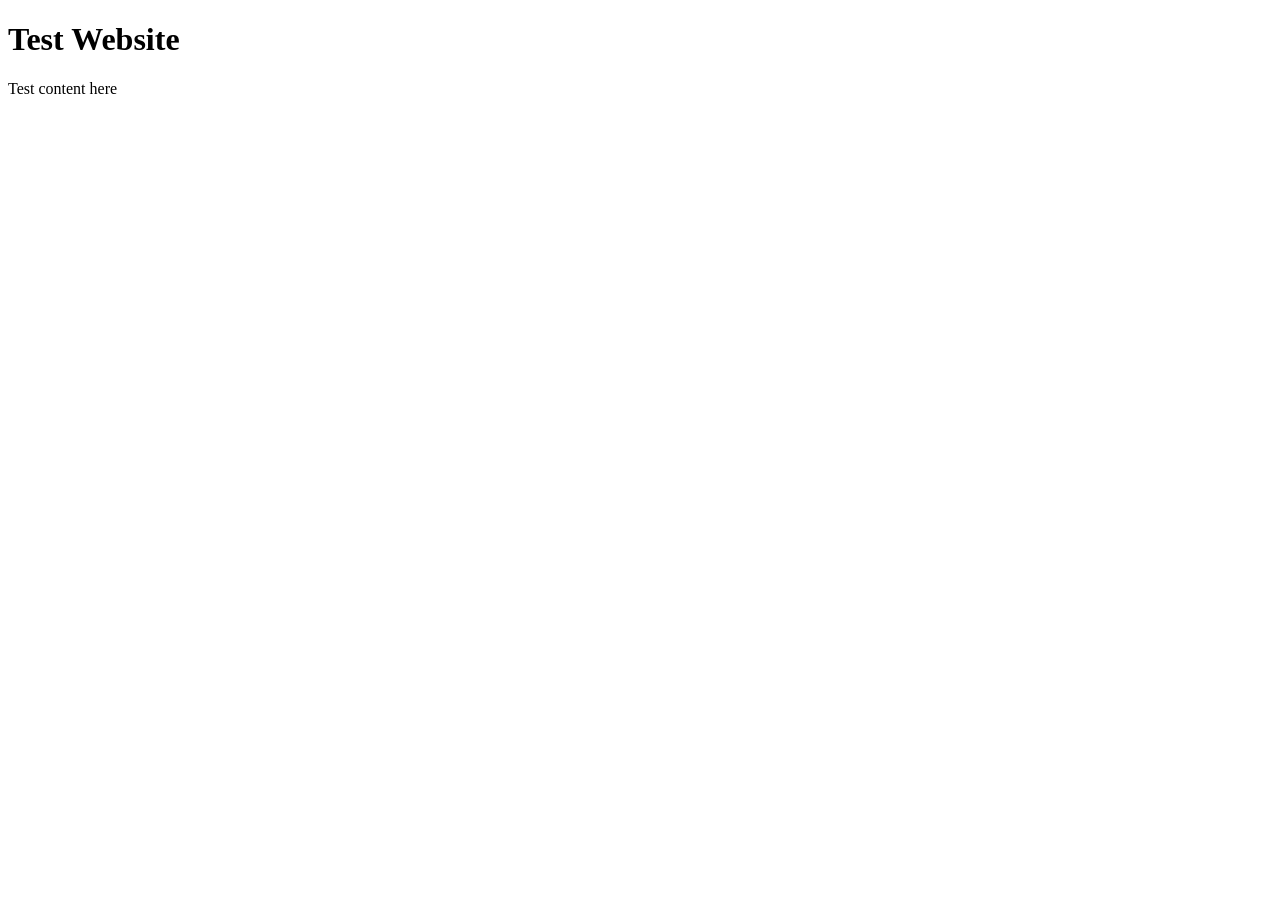
==== index.html @ 0eea60d4 "Add test page" ====
<!doctype html>
<html>
  <head>
    <title>Test Site</title>
    <meta name="viewport" content="width=device-width, initial-scale=1.0" />
  </head>
  <body>
    <h1>Test Website</h1>
    <p>Test content here</p>
  </body>
</html>
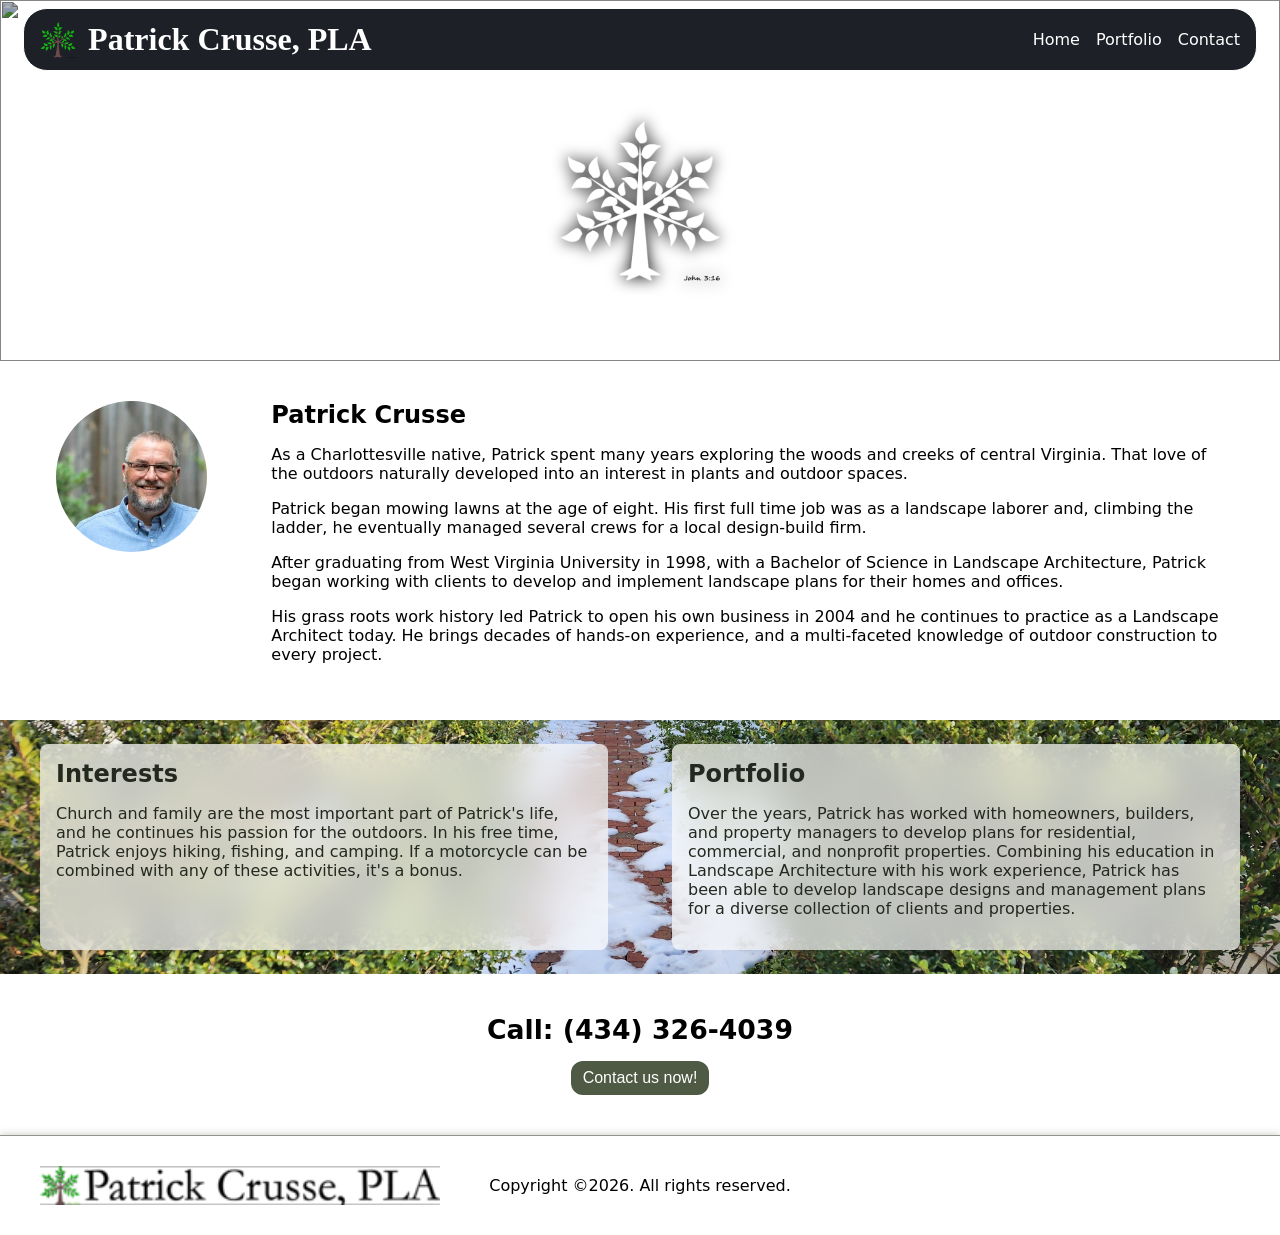
==== commit cdb91208: "Add initial content" ====
--- a/index.html
+++ b/index.html
@@ -2,10 +2,113 @@
 <html>
   <head>
     <title>Test Site</title>
+    <link rel="stylesheet" type="text/css" href="styles.css" />
     <meta name="viewport" content="width=device-width, initial-scale=1.0" />
   </head>
   <body>
-    <h1>Test Website</h1>
-    <p>Test content here</p>
+    <header>
+      <div class="header-logo">
+        <img src="images/logo_square.webp" />
+        <h1>Patrick Crusse, PLA</h1>
+      </div>
+
+      <nav>
+        <a>Home</a>
+        <a>Portfolio</a>
+        <a>Contact</a>
+      </nav>
+    </header>
+
+    <main>
+      <section class="logo-header">
+        <img class="content-background" src="images/home-background.jpg" />
+        <div class="content-wrapper logo-row">
+          <img src="images/logo_square.webp" />
+        </div>
+      </section>
+
+      <section class="about-me">
+        <div class="content-wrapper">
+          <div class="about-me-row card">
+            <img class="headshot" src="images/headshot.jpg" />
+            <div>
+              <h2>Patrick Crusse</h2>
+              <p>
+                As a Charlottesville native, Patrick spent many years exploring
+                the woods and creeks of central Virginia. That love of the
+                outdoors naturally developed into an interest in plants and
+                outdoor spaces.
+              </p>
+
+              <p>
+                Patrick began mowing lawns at the age of eight. His first full
+                time job was as a landscape laborer and, climbing the ladder, he
+                eventually managed several crews for a local design-build firm.
+              </p>
+
+              <p>
+                After graduating from West Virginia University in 1998, with a
+                Bachelor of Science in Landscape Architecture, Patrick began
+                working with clients to develop and implement landscape plans
+                for their homes and offices.
+              </p>
+
+              <p>
+                His grass roots work history led Patrick to open his own
+                business in 2004 and he continues to practice as a Landscape
+                Architect today. He brings decades of hands-on experience, and a
+                multi-faceted knowledge of outdoor construction to every
+                project.
+              </p>
+            </div>
+          </div>
+        </div>
+      </section>
+
+      <section class="about-me">
+        <img class="content-background" src="images/walkway-bushes.jpg" />
+
+        <div class="content-wrapper about-me-row">
+          <div class="card translucent">
+            <h2>Interests</h2>
+
+            <p>
+              Church and family are the most important part of Patrick's life,
+              and he continues his passion for the outdoors. In his free time,
+              Patrick enjoys hiking, fishing, and camping. If a motorcycle can
+              be combined with any of these activities, it's a bonus.
+            </p>
+          </div>
+          <div class="card translucent">
+            <h2>Portfolio</h2>
+
+            <p>
+              Over the years, Patrick has worked with homeowners, builders, and
+              property managers to develop plans for residential, commercial,
+              and nonprofit properties. Combining his education in Landscape
+              Architecture with his work experience, Patrick has been able to
+              develop landscape designs and management plans for a diverse
+              collection of clients and properties.
+            </p>
+          </div>
+        </div>
+      </section>
+
+      <section class="contact-us">
+        <div class="content-wrapper">
+          <p class="phone-number">Call: (434) 326-4039</p>
+
+          <button class="contact-us-button">Contact us now!</button>
+        </div>
+      </section>
+    </main>
+
+    <footer>
+      <div class="content-wrapper">
+        <img src="images/logo-text.png" />
+        <p>Copyright ©2026. All rights reserved.</p>
+        <span></span>
+      </div>
+    </footer>
   </body>
 </html>
--- a/styles.css
+++ b/styles.css
@@ -0,0 +1,214 @@
+html,
+body {
+	margin: 0;
+	padding: 0;
+	font-family:
+		system-ui,
+		-apple-system,
+		BlinkMacSystemFont,
+		"Segoe UI",
+		Roboto,
+		Oxygen,
+		Ubuntu,
+		Cantarell,
+		"Open Sans",
+		"Helvetica Neue",
+		sans-serif;
+
+	--max-width: 1200px;
+}
+
+header {
+	position: fixed;
+	inset: 8px;
+	bottom: unset;
+	z-index: 100;
+
+	display: flex;
+	justify-content: space-between;
+	align-items: center;
+
+	background-color: #1d2027;
+	color: white;
+	max-width: var(--max-width);
+	margin: 0 auto;
+	padding: 12px 1em;
+	border: 1px solid white;
+	border-radius: 24px;
+
+	.header-logo {
+		display: flex;
+		align-items: center;
+		gap: 12px;
+		font-family: serif;
+
+		img {
+			height: 2lh;
+			min-height: 0;
+		}
+	}
+
+	@media screen and (max-width: 600px) {
+		h1 {
+			font-size: 20pt;
+		}
+
+		nav {
+			display: none
+		}
+	}
+}
+
+h1,
+h2,
+h3 {
+	margin: 0;
+}
+
+button {
+	border: none;
+	background: rgb(78, 90, 68);
+	color: white;
+	border-radius: 12px;
+	padding: 8px 12px;
+}
+
+nav {
+	display: flex;
+	align-items: center;
+	gap: 16px;
+}
+
+section {
+	position: relative;
+	padding: 16px 0;
+}
+
+.content-background {
+	position: absolute;
+	inset: 0;
+	z-index: -1;
+	width: 100%;
+	height: 100%;
+	object-fit: cover;
+}
+
+.content-wrapper {
+	max-width: var(--max-width);
+	margin: auto;
+	padding: 8px;
+}
+
+.card {
+	background: white;
+	padding: 16px;
+	border-radius: 8px;
+
+	&.translucent {
+		color: rgb(36, 41, 32);
+		background: #ffffffb0;
+		backdrop-filter: blur(16px);
+	}
+}
+
+.logo-header {
+	padding-top: 3lh;
+
+	.logo-row {
+		padding: 64px 0;
+		display: flex;
+		justify-content: center;
+
+		img {
+			max-height: 160px;
+			filter: brightness(100) drop-shadow(0 0 8px black);
+		}
+	}
+
+	.content-background {
+		filter: brightness(0.7);
+	}
+}
+
+.about-me {
+	.about-me-row {
+		display: flex;
+		align-items: stretch;
+		gap: 64px;
+
+		.card {
+			flex: 1;
+		}
+	}
+
+	.headshot {
+		height: 100%;
+		max-height: 320px;
+		width: auto;
+		min-width: 0;
+		aspect-ratio: 1;
+		object-fit: cover;
+		border-radius: 50%;
+	}
+
+
+
+	@media screen and (max-width: 600px) {
+		.about-me-row {
+			flex-direction: column;
+			gap: 16px;
+		}
+
+		.headshot {
+			max-height: 120px;
+			align-self: flex-start;
+		}
+	}
+}
+
+.contact-us {
+	margin: 16px 0;
+
+	.content-wrapper {
+		display: flex;
+		flex-direction: column;
+		align-items: center;
+		gap: 16px;
+
+		p {
+			margin: 0;
+		}
+
+		.phone-number {
+			font-weight: bold;
+			font-size: 20pt;
+		}
+
+		button {
+			font-size: 12pt;
+		}
+	}
+}
+
+footer {
+	padding: 16px 0;
+	border-top: 1px solid #24292080;
+	box-shadow: 0 0 8px #24292040;
+
+	.content-wrapper {
+		display: flex;
+		justify-content: space-between;
+		align-items: center;
+		text-align: center;
+
+		&>* {
+			flex: 1;
+		}
+	}
+
+	@media screen and (max-width: 600px) {
+		.content-wrapper {
+			flex-direction: column;
+		}
+	}
+}
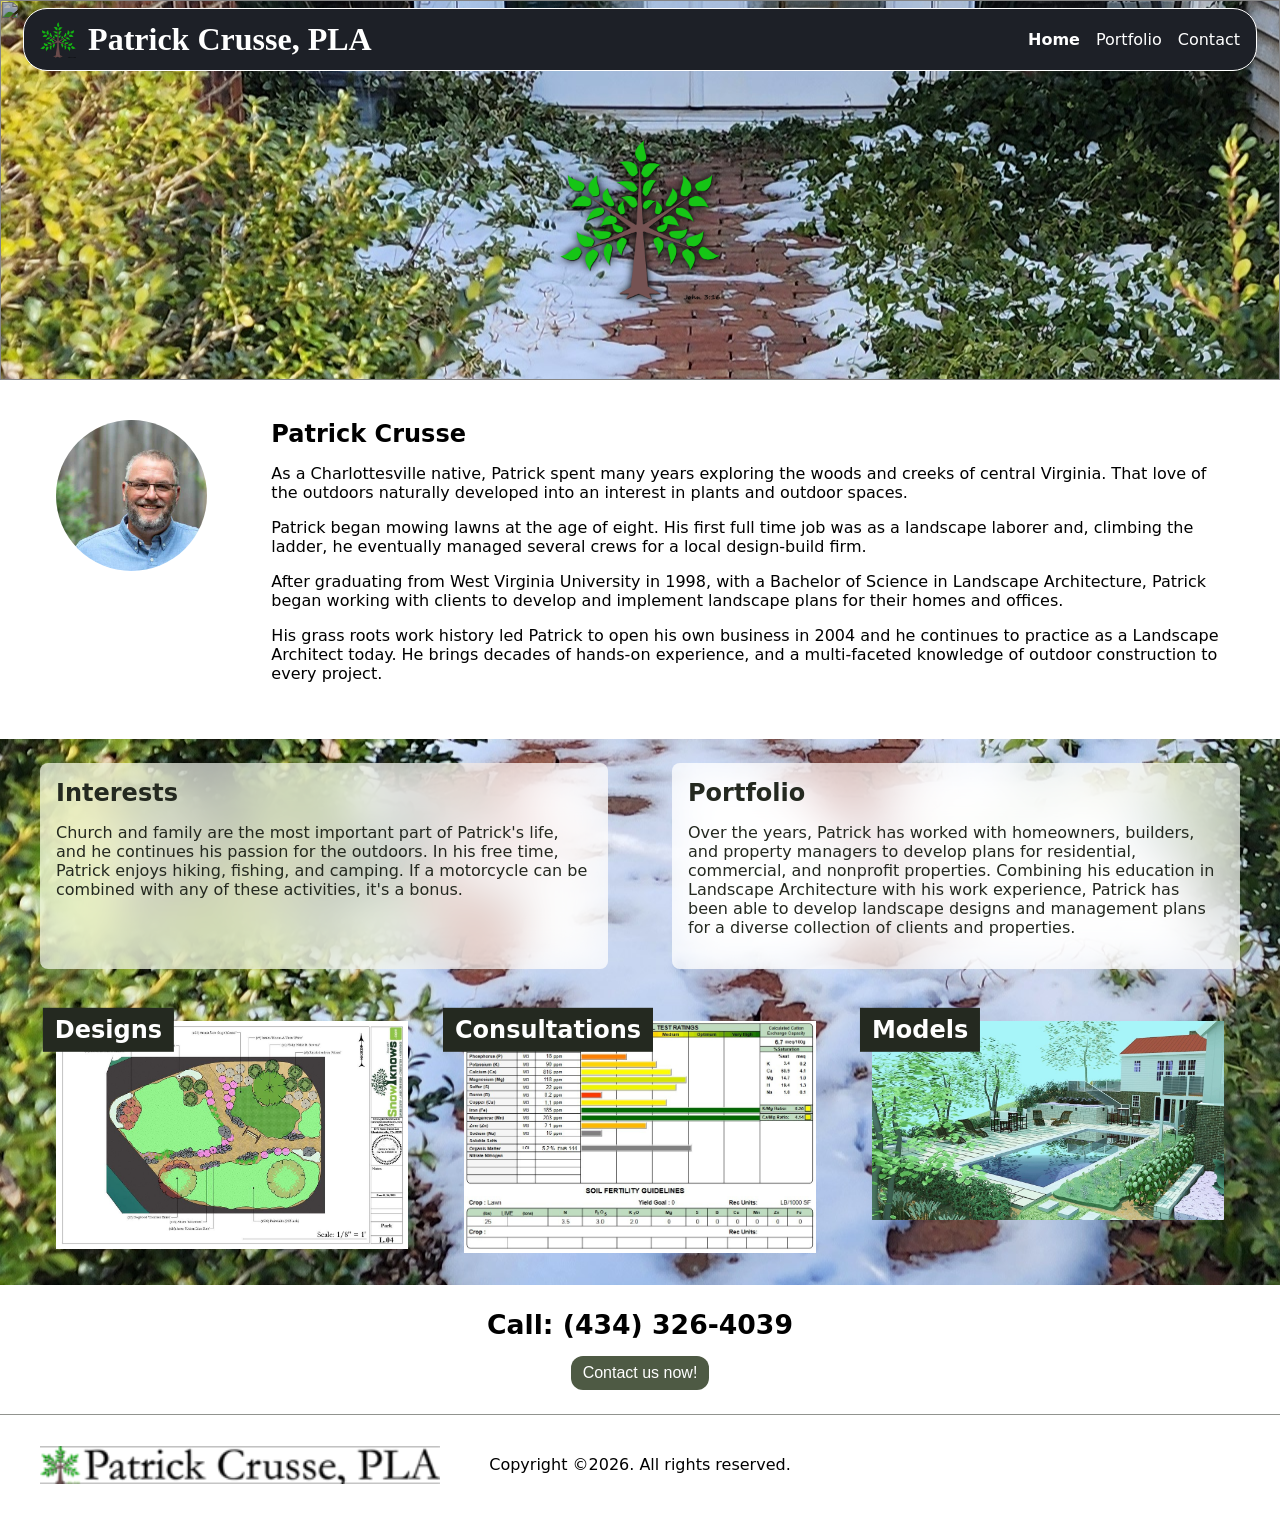
==== commit cc6d5756: "Add portfolio page and Pantops/Earlysville portfolios" ====
--- a/index.html
+++ b/index.html
@@ -1,8 +1,9 @@
 <!doctype html>
 <html>
   <head>
-    <title>Test Site</title>
-    <link rel="stylesheet" type="text/css" href="styles.css" />
+    <title>Patrick Crusse, PLA</title>
+    <link rel="stylesheet" type="text/css" href="styles/global.css" />
+    <link rel="icon" type="image/x-icon" href="/images/logo_square.webp" />
     <meta name="viewport" content="width=device-width, initial-scale=1.0" />
   </head>
   <body>
@@ -13,13 +14,15 @@
       </div>
 
       <nav>
-        <a>Home</a>
-        <a>Portfolio</a>
+        <a class="selected">Home</a>
+        <a href="portfolio/index.html">Portfolio</a>
         <a>Contact</a>
       </nav>
     </header>
 
     <main>
+      <img class="page-background" src="images/walkway-bushes.jpg" />
+
       <section class="logo-header">
         <img class="content-background" src="images/home-background.jpg" />
         <div class="content-wrapper logo-row">
@@ -65,9 +68,7 @@
         </div>
       </section>
 
-      <section class="about-me">
-        <img class="content-background" src="images/walkway-bushes.jpg" />
-
+      <section class="interests-portfolio">
         <div class="content-wrapper about-me-row">
           <div class="card translucent">
             <h2>Interests</h2>
@@ -94,6 +95,23 @@
         </div>
       </section>
 
+      <section class="services">
+        <div class="content-wrapper">
+          <div class="service-container">
+            <p>Designs</p>
+            <img src="images/design.jpg" />
+          </div>
+          <div class="service-container">
+            <p>Consultations</p>
+            <img src="images/consult.jpg" />
+          </div>
+          <div class="service-container">
+            <p>Models</p>
+            <img src="images/model.jpg" />
+          </div>
+        </div>
+      </section>
+
       <section class="contact-us">
         <div class="content-wrapper">
           <p class="phone-number">Call: (434) 326-4039</p>
--- a/styles/global.css
+++ b/styles/global.css
@@ -0,0 +1,305 @@
+html,
+body {
+
+	margin: 0;
+	padding: 0;
+	font-family:
+		system-ui,
+		-apple-system,
+		BlinkMacSystemFont,
+		"Segoe UI",
+		Roboto,
+		Oxygen,
+		Ubuntu,
+		Cantarell,
+		"Open Sans",
+		"Helvetica Neue",
+		sans-serif;
+
+	--max-width: 1200px;
+}
+
+body {
+	--header-height: 4lh;
+
+	@media screen and (max-width: 600px) {
+		--header-height: 5lh;
+
+		header {
+			display: flex;
+			flex-direction: column;
+			gap: 8px;
+		}
+
+		h1 {
+			font-size: 20pt;
+		}
+	}
+}
+
+header {
+	position: fixed;
+	inset: 8px;
+	bottom: unset;
+	z-index: 100;
+
+	display: flex;
+	justify-content: space-between;
+	align-items: center;
+
+	background-color: #1d2027;
+	color: white;
+	max-width: var(--max-width);
+	margin: 0 auto;
+	padding: 12px 1em;
+	border: 1px solid white;
+	border-radius: 24px;
+
+	.header-logo {
+		display: flex;
+		align-items: center;
+		gap: 12px;
+		font-family: serif;
+
+		img {
+			height: 2lh;
+			min-height: 0;
+		}
+	}
+}
+
+h1,
+h2,
+h3 {
+	margin: 0;
+}
+
+button {
+	border: none;
+	background: rgb(78, 90, 68);
+	color: white;
+	border-radius: 12px;
+	padding: 8px 12px;
+}
+
+nav {
+	display: flex;
+	align-items: center;
+	gap: 16px;
+
+	.selected {
+		font-weight: bold;
+	}
+
+	a {
+		color: white;
+		text-decoration: none;
+		cursor: default;
+
+		&:link:hover {
+			text-decoration: underline;
+			cursor: pointer;
+		}
+	}
+}
+
+.page-background {
+	position: fixed;
+	z-index: -1;
+	inset: 0;
+	transform: translate(-30%, -20%);
+}
+
+section {
+	position: relative;
+	padding: 16px 0;
+	overflow: hidden;
+
+	&:first-of-type {
+		padding-top: var(--header-height);
+	}
+}
+
+.page-background {
+
+	position: fixed;
+	inset: 0;
+	/* background-image: url("/portfolio/rio/foliage.jpg");
+	background-attachment: fixed;
+	background-size: cover;
+	background-position: center; */
+	min-height: 100vh;
+
+}
+
+.content-background {
+	--blur: 0px;
+	z-index: -1;
+	position: absolute;
+	inset: calc(var(--blur) * -1);
+	width: calc(100% + var(--blur));
+	height: calc(100% + var(--blur));
+	object-fit: cover;
+	clip-path: fill-box;
+}
+
+.content-wrapper {
+	max-width: var(--max-width);
+	margin: auto;
+	padding: 8px;
+}
+
+.card {
+	background: white;
+	padding: 16px;
+	border-radius: 8px;
+
+	&.translucent {
+		color: rgb(36, 41, 32);
+		background: #ffffffa0;
+		backdrop-filter: brightness(1.5) blur(24px);
+	}
+}
+
+.logo-header {
+	.logo-row {
+		padding: 64px 0;
+		display: flex;
+		justify-content: center;
+
+		img {
+			max-height: 160px;
+			filter: brightness(1.1) drop-shadow(0 0 4px black);
+		}
+	}
+
+	.content-background {
+		filter: brightness(0.7);
+	}
+}
+
+.about-me {
+	background-color: white;
+}
+
+.about-me,
+.interests-portfolio {
+
+	.about-me-row {
+		display: flex;
+		align-items: stretch;
+		gap: 64px;
+
+		.card {
+			flex: 1;
+		}
+	}
+
+	.headshot {
+		height: 100%;
+		max-height: 320px;
+		width: auto;
+		min-width: 0;
+		aspect-ratio: 1;
+		object-fit: cover;
+		border-radius: 50%;
+	}
+
+
+
+	@media screen and (max-width: 600px) {
+		.about-me-row {
+			flex-direction: column;
+			gap: 16px;
+		}
+
+		.headshot {
+			max-height: 120px;
+			align-self: flex-start;
+		}
+	}
+}
+
+.services {
+	.content-wrapper {
+		display: flex;
+		flex-wrap: wrap;
+		gap: 24px;
+		justify-content: center;
+	}
+
+	.service-container {
+		flex: 1;
+		position: relative;
+		min-width: 320px;
+		max-width: 560px;
+		margin: 4px 16px;
+
+		img {
+			width: 100%;
+		}
+
+		p {
+			position: absolute;
+			top: 0;
+			left: 0;
+			transform: translate(-10%, -30%);
+			margin: 0;
+
+			color: white;
+			font-weight: bold;
+			font-size: 1.5rem;
+			background-color: rgb(36, 41, 32);
+			padding: 8px 12px;
+		}
+	}
+}
+
+.contact-us {
+	background-color: white;
+	padding: 16px 0;
+
+	.content-wrapper {
+		display: flex;
+		flex-direction: column;
+		align-items: center;
+		gap: 16px;
+
+		p {
+			margin: 0;
+		}
+
+		.phone-number {
+			font-weight: bold;
+			font-size: 20pt;
+		}
+
+		button {
+			font-size: 12pt;
+		}
+	}
+}
+
+footer {
+	background-color: white;
+	padding: 16px 0;
+	border-top: 1px solid #24292080;
+	/* box-shadow: 0 0 8px #24292040; */
+
+	.content-wrapper {
+		display: flex;
+		justify-content: space-between;
+		align-items: center;
+		text-align: center;
+
+		&>* {
+			flex: 1;
+		}
+	}
+
+	@media screen and (max-width: 600px) {
+		.content-wrapper {
+			flex-direction: column;
+		}
+	}
+}
